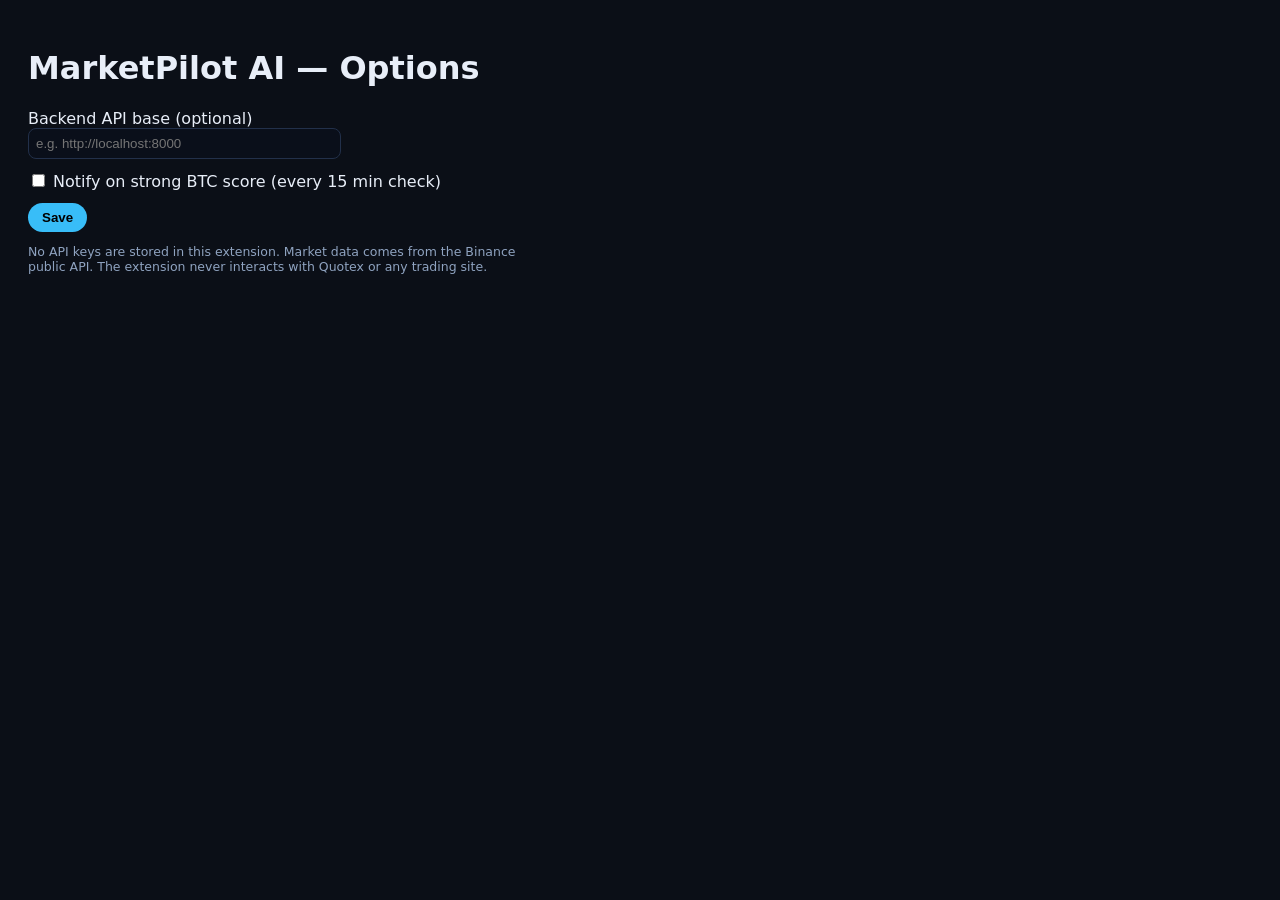
==== extension/options.html @ 36748ffc "Phase 10: Chrome Extension MV3 — live popup, options, service worker, no keys, no Quotex automation" ====
<!DOCTYPE html><html><head><meta charset="utf-8"><title>MarketPilot AI — Options</title>
<style>body{background:#0b0f17;color:#e8eef8;font-family:system-ui;padding:20px;max-width:520px}input{background:#0a0f1a;color:#e8eef8;border:1px solid #22304a;border-radius:8px;padding:7px}button{background:#38bdf8;border:0;border-radius:99px;padding:7px 14px;font-weight:700;cursor:pointer}.dim{color:#8fa3c0;font-size:12.5px}</style></head><body>
<h1>MarketPilot AI — Options</h1>
<label>Backend API base (optional) <input id="apiBase" size="36" placeholder="e.g. http://localhost:8000"></label>
<label style="display:block;margin:12px 0"><input type="checkbox" id="notify"> Notify on strong BTC score (every 15 min check)</label>
<button id="save">Save</button> <span id="msg"></span>
<p class="dim">No API keys are stored in this extension. Market data comes from the Binance public API. The extension never interacts with Quotex or any trading site.</p>
<script src="options.js"></script></body></html>
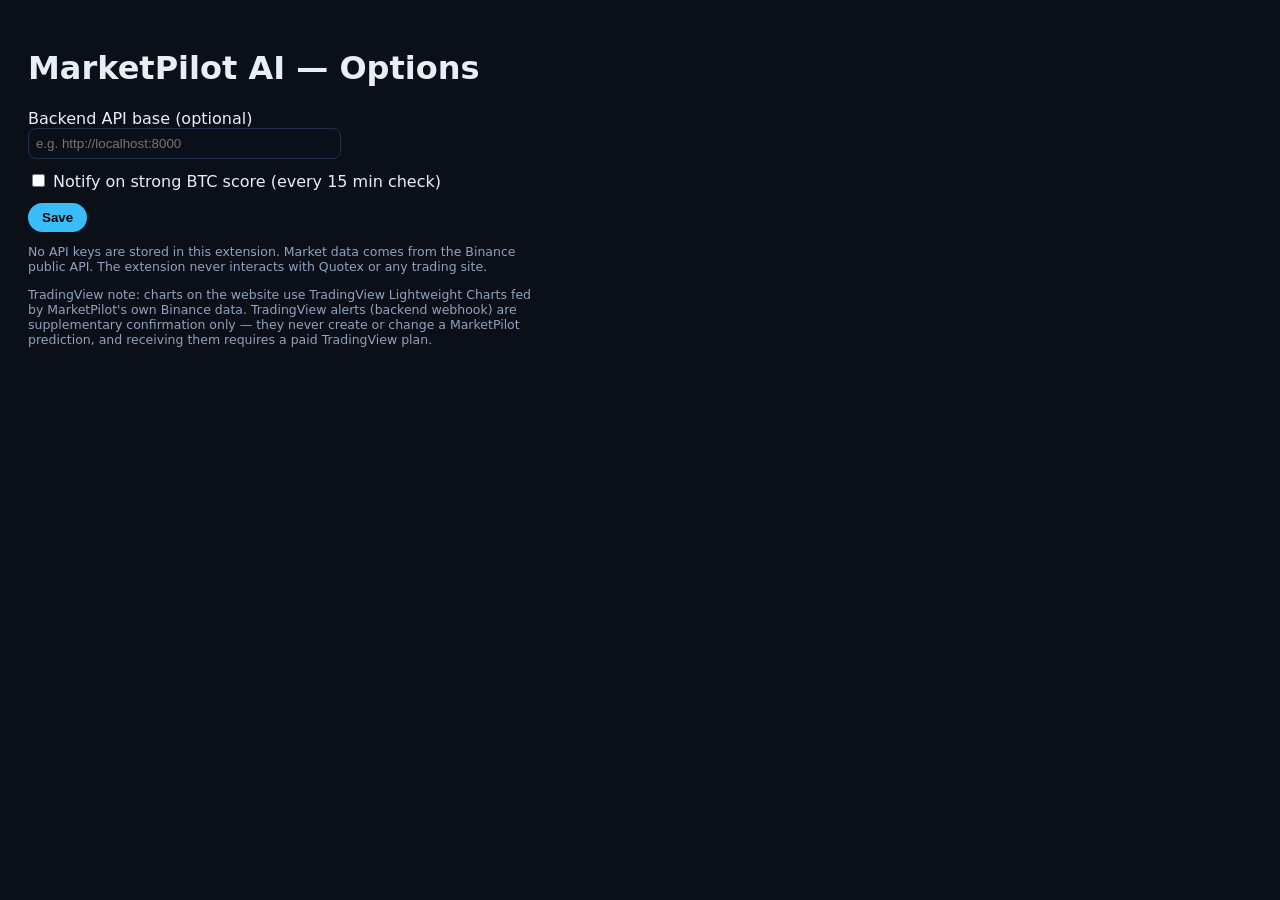
==== commit 23c80d88: "Addendum docs/status: TradingView layer in README/architecture/providers, verified test + smoke resu" ====
--- a/extension/options.html
+++ b/extension/options.html
@@ -5,4 +5,5 @@
 <label style="display:block;margin:12px 0"><input type="checkbox" id="notify"> Notify on strong BTC score (every 15 min check)</label>
 <button id="save">Save</button> <span id="msg"></span>
 <p class="dim">No API keys are stored in this extension. Market data comes from the Binance public API. The extension never interacts with Quotex or any trading site.</p>
+<p class="dim">TradingView note: charts on the website use TradingView Lightweight Charts fed by MarketPilot's own Binance data. TradingView alerts (backend webhook) are supplementary confirmation only — they never create or change a MarketPilot prediction, and receiving them requires a paid TradingView plan.</p>
 <script src="options.js"></script></body></html>
